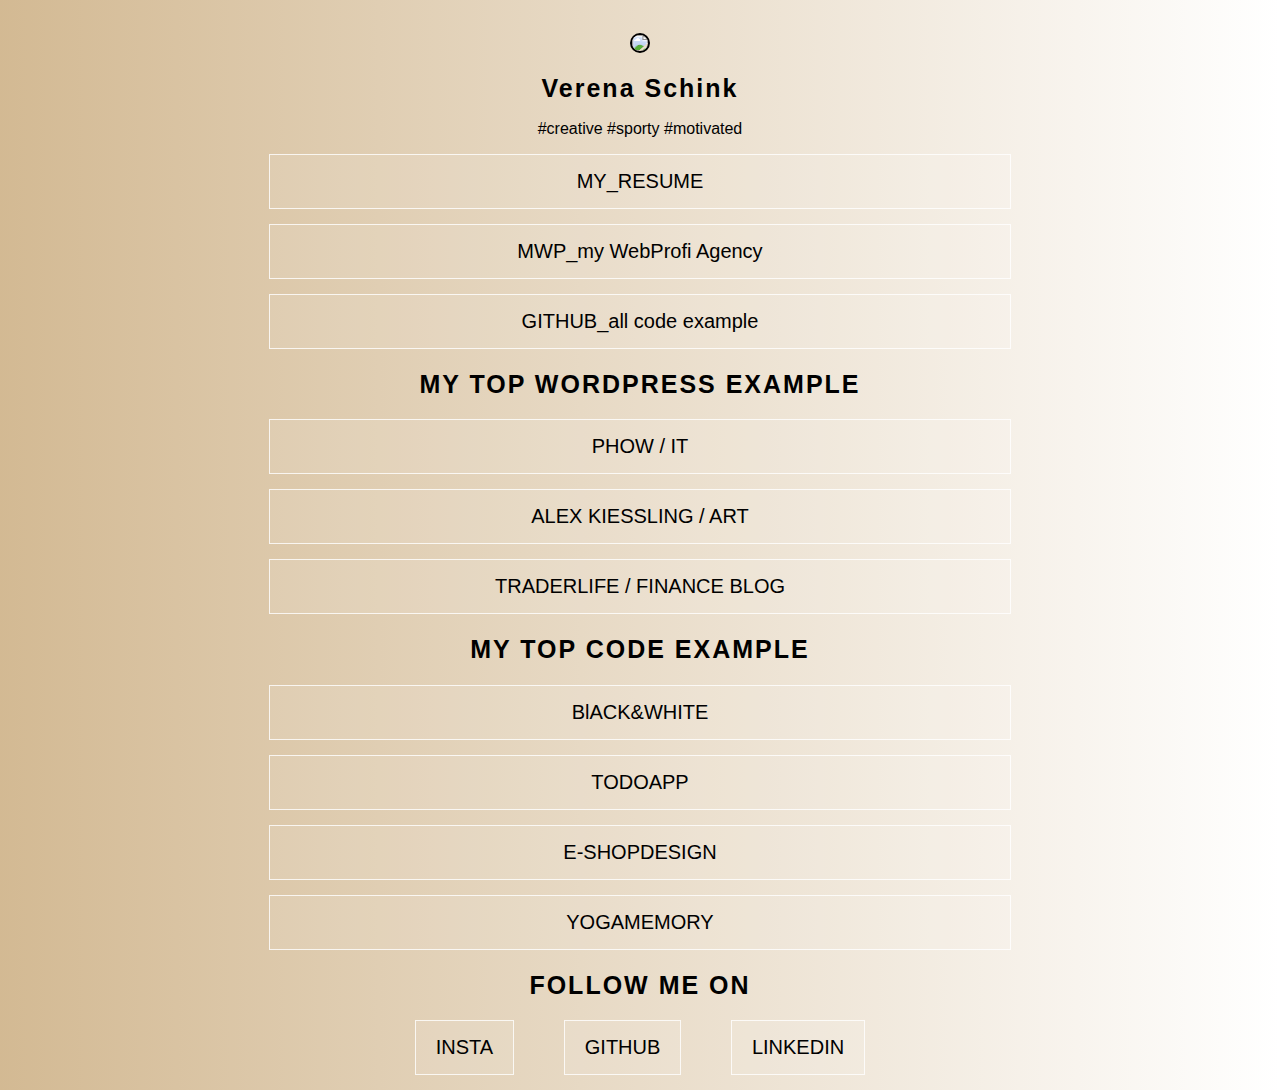
==== index.html @ 1aa22808 "onhover" ====
<!DOCTYPE html>
<html lang="en">
<head>
    <meta charset="UTF-8">
    <title>MyLinks</title>
    <link rel="stylesheet" href="style.css">

</head>
<body>

<img class="logo" src="vsLogo.png" style="max-height: 100px"/>
<h1>Verena Schink</h1>
<p>#creative #sporty #motivated</p>
<a class="featured" target="_blank" href="resume_vs.pdf">MY_RESUME</a>
<a href="https://www.mywebprofi.net/" target="_blank" id="mwp">MWP_my WebProfi Agency</a>
<a href="https://github.com/Verenasworld">GITHUB_all code example</a>

<!-- Popular Content -->
<h2>My Top WordPress Example</h2>

<a href="https://www.phow.solutions/" target="_blank">PHOW / IT</a>
<a href="https://www.alexkiessling.com/" target="_blank">ALEX KIESSLING / ART</a>
<a href="https://www.traderlife.finance/" target="_blank">TRADERLIFE / FINANCE BLOG</a>


<h2>My Top Code Example </h2>
<a href="https://verenasworld.github.io/blackAndWhite/" target="_blank">BlACK&WHITE</a>
<a href="https://verenasworld.github.io/personaldashboard/" target="_blank">TODOAPP</a>
<a href="https://verenasworld.github.io/e-commerce-website/" target="_blank">E-SHOPDESIGN</a>
<a href="https://verenasworld.github.io/verinaVital/memory/memory.html" target="_blank">YOGAMEMORY</a>


<h2>Follow Me On</h2>

<div class="channels">
    <a href="https://www.instagram.com/mywebprofi/" target="_blank">INSTA</a>
    <a href="https://github.com/Verenasworld" target="_blank">GITHUB</a>
    <a href="https://www.linkedin.com/in/verena-schink-a13505155/" target="_blank">LINKEDIN</a>
</div>


</div>

</body>
</html>
---- style.css ----
html {
    box-sizing: border-box;
    margin: 0;

}

body {
    color: #000000;
    text-align: center;
    font-family: 'Roboto', sans-serif;
    background: linear-gradient(to left,rgba(255,255,255,0.8), rgba(200, 168, 120, 0.8));
    height: 100vh;
}


a {
    display: block;
    max-width: 700px;
    margin: 0 auto 15px auto;
    padding: 15px 20px;
    font-size: 20px;
    color: #000000;
    border: 1px solid rgba(255,255,255,0.8);
    text-align: center;
    text-decoration: none;
    transition: all 200ms ease-in-out;
    z-index: 10;
    cursor: pointer;
    background: rgba(255, 255, 255, 0.1);
    backdrop-filter: blur(0.6);


}

a:hover {
    color: rgb(53, 119, 140);
    border-radius: 25px;
    transform: scale(1.05);
    background: rgba(255, 255, 255, 0.3);
}



.logo{
    position: relative;
    margin-top: 2%;
    border: 2px solid black;
    border-radius: 100%;
    transition: 1s ease-in-out;
}


.logo:hover{
    transform: rotate(360deg);
}


h1{
    font-size: 25px;
    letter-spacing: 2px;

}
h2 {
    font-size: 25px;
    text-transform: uppercase;
    font-weight:bolder;
    letter-spacing: 2px;
    font-family: Calibri,sans-serif;
}

.channels {
    display: flex;
    max-width: 500px;
    margin: 0 auto;
}

@keyframes border {
    0%{
        border-top-color: white;
        border-right-color: transparent;
        border-bottom-color: transparent;
        border-left-color: transparent;
    }
    50%{
        border-top-color: white;
        border-right-color: white;
        border-bottom-color: transparent;
        border-left-color: transparent;
    }
    70%{
        border-top-color: white;
        border-right-color: white;
        border-bottom-color: white;
        border-left-color: transparent;
    }
    100%{
        border-top-color: white;
        border-right-color: white;
        border-bottom-color: white;
        border-left-color: white;
    }
}
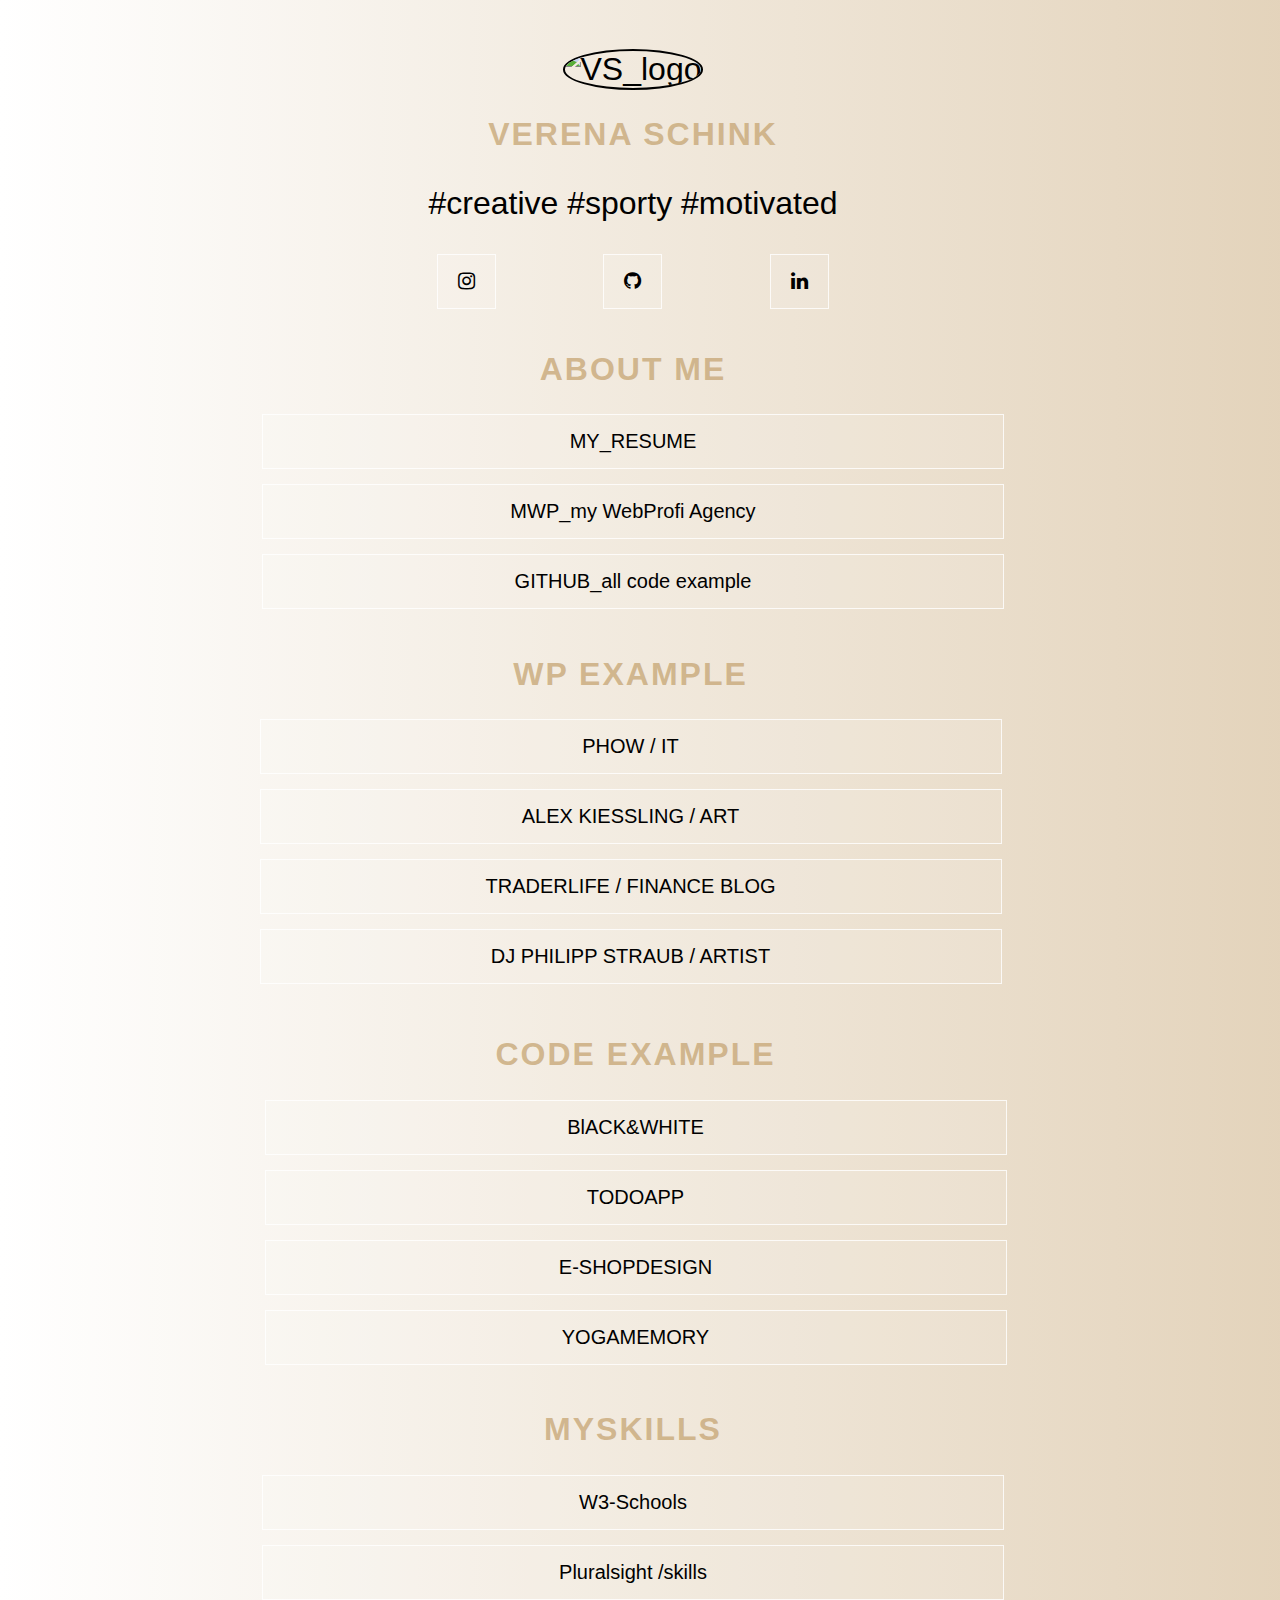
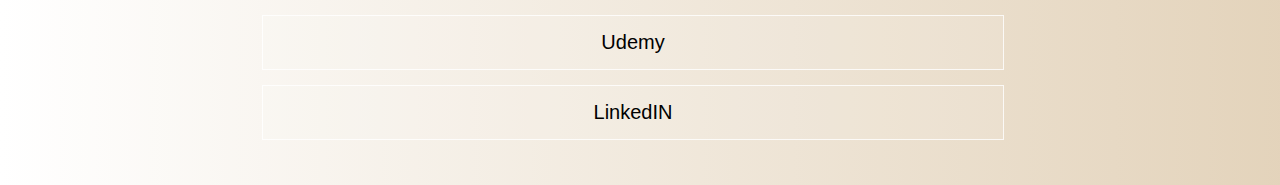
==== commit c2534e1d: "Merge pull request #1 from Verenasworld/mylinknewresponsive" ====
--- a/index.html
+++ b/index.html
@@ -4,42 +4,66 @@
     <meta charset="UTF-8">
     <title>MyLinks</title>
     <link rel="stylesheet" href="style.css">
+    <link rel="icon" type ="image/png" href = "vsLogo.png">
+    <link rel="stylesheet" href="https://cdnjs.cloudflare.com/ajax/libs/font-awesome/4.7.0/css/font-awesome.min.css">
 
 </head>
 <body>
 
-<img class="logo" src="vsLogo.png" style="max-height: 100px"/>
-<h1>Verena Schink</h1>
-<p>#creative #sporty #motivated</p>
-<a class="featured" target="_blank" href="resume_vs.pdf">MY_RESUME</a>
-<a href="https://www.mywebprofi.net/" target="_blank" id="mwp">MWP_my WebProfi Agency</a>
-<a href="https://github.com/Verenasworld">GITHUB_all code example</a>
-
-<!-- Popular Content -->
-<h2>My Top WordPress Example</h2>
-
-<a href="https://www.phow.solutions/" target="_blank">PHOW / IT</a>
-<a href="https://www.alexkiessling.com/" target="_blank">ALEX KIESSLING / ART</a>
-<a href="https://www.traderlife.finance/" target="_blank">TRADERLIFE / FINANCE BLOG</a>
+<div class="wrapper">
+    <header>
+        <img alt="VS_logo" class="logo" src="vsLogo.png" style="max-height: 80px"/>
+        <h2>Verena Schink</h2>
+        <p>#creative #sporty #motivated</p>
+        <div class="channels">
+            <a href="https://www.instagram.com/mywebprofi/" target="_blank"><i class="fa fa-instagram"></i></a>
+            <a href="https://github.com/Verenasworld" target="_blank"> <i class="fa fa-github"></i></a>
+            <a href="https://www.linkedin.com/in/verena-schink-a13505155/" target="_blank"><i class="fa fa-linkedin"></i></a>
 
 
-<h2>My Top Code Example </h2>
-<a href="https://verenasworld.github.io/blackAndWhite/" target="_blank">BlACK&WHITE</a>
-<a href="https://verenasworld.github.io/personaldashboard/" target="_blank">TODOAPP</a>
-<a href="https://verenasworld.github.io/e-commerce-website/" target="_blank">E-SHOPDESIGN</a>
-<a href="https://verenasworld.github.io/verinaVital/memory/memory.html" target="_blank">YOGAMEMORY</a>
+        </div>
+        <h2>About ME </h2>
+        <a class="featured" target="_blank" href="Lebenslauf_VS.pdf">MY_RESUME</a>
+        <a href="https://www.mywebprofi.net/" target="_blank" id="mwp">MWP_my WebProfi Agency</a>
+        <a href="https://github.com/Verenasworld">GITHUB_all code example</a>
+
+    </header>
+    <section class="columns">
 
 
-<h2>Follow Me On</h2>
+        <div class="column">
+            <h2>WP Example</h2>
 
-<div class="channels">
-    <a href="https://www.instagram.com/mywebprofi/" target="_blank">INSTA</a>
-    <a href="https://github.com/Verenasworld" target="_blank">GITHUB</a>
-    <a href="https://www.linkedin.com/in/verena-schink-a13505155/" target="_blank">LINKEDIN</a>
-</div>
+            <a href="https://www.phow.solutions/" target="_blank">PHOW / IT</a>
+            <a href="https://www.alexkiessling.com/" target="_blank">ALEX KIESSLING / ART</a>
+            <a href="https://www.traderlife.finance/" target="_blank">TRADERLIFE / FINANCE BLOG</a>
+            <a href="https://philippstraub.com/" target="_blank">DJ PHILIPP STRAUB / ARTIST</a>
+        </div>
+
+        <div class="column">
+
+
+            <h2>Code Example</h2>
+            <a href="https://verenasworld.github.io/blackAndWhite/" target="_blank">BlACK&WHITE</a>
+            <a href="https://verenasworld.github.io/personaldashboard/" target="_blank">TODOAPP</a>
+            <a href="https://verenasworld.github.io/e-commerce-website/" target="_blank">E-SHOPDESIGN</a>
+            <a href="https://verenasworld.github.io/verinaVital/memory/memory.html" target="_blank">YOGAMEMORY</a>
+        </div>
+
+        <div class="column">
+
+
+            <h2> MYSkills </h2>
+            <a href="https://my-learning.w3schools.com/" target="_blank">W3-Schools</a>
+            <a href="https://app.pluralsight.com/profile/verena-schink" target="_blank">Pluralsight /skills</a>
+            <a href="https://www.udemy.com/user/verena-155/" target="_blank">Udemy</a>
+            <a href="https://www.linkedin.com/in/verena-schink-a13505155/" target="_blank">LinkedIN </a>
+        </div>
+
+
+    </section>
 
 
 </div>
-
 </body>
 </html>--- a/style.css
+++ b/style.css
@@ -4,14 +4,25 @@
 
 }
 
-body {
-    color: #000000;
-    text-align: center;
-    font-family: 'Roboto', sans-serif;
-    background: linear-gradient(to left,rgba(255,255,255,0.8), rgba(200, 168, 120, 0.8));
-    height: 100vh;
+body{
+    margin: 0;
+    padding: 0;
+    font-family: "Roboto Thin",sans-serif;
+    background: linear-gradient( to right,rgba(255,255,255,0.8), rgba(200, 168, 120, 0.5));
 }
 
+.logo{
+    position: relative;
+    margin-top: 2%;
+    border: 2px solid black;
+    border-radius: 100%;
+    transition: 1s ease-in-out;
+}
+
+
+.logo:hover{
+    transform: rotate(360deg);
+}
 
 a {
     display: block;
@@ -30,6 +41,7 @@
     backdrop-filter: blur(0.6);
 
 
+
 }
 
 a:hover {
@@ -37,67 +49,81 @@
     border-radius: 25px;
     transform: scale(1.05);
     background: rgba(255, 255, 255, 0.3);
+    font-weight: bolder;
+}
+
+.wrapper{
+    padding: 5px;
+    width: 95%;
+    margin: 20px ;
+}
+
+h2 {
+    font-size: 2rem;
+    text-transform: uppercase;
+    letter-spacing: 2px;
+    font-family: Calibri,sans-serif;
+    text-align: center;
+    color:rgba(200, 168, 120, 0.8);
 }
 
 
+header{
+    padding: 0 15px;
+    text-align: center;
+    font-size: 2rem;
+}
+.columns{
+    display: flex;
+    flex-flow: row wrap;
+    justify-content: center;
+    margin: 5px 0;
+}
 
-.logo{
-    position: relative;
-    margin-top: 2%;
-    border: 2px solid black;
-    border-radius: 100%;
-    transition: 1s ease-in-out;
+.column{
+    flex: 1;
+    transition: 0.3s;
+    margin: 5px;
+
+}
+
+.column:first-child{
+    margin-left: 0;
+
 }
 
 
-.logo:hover{
-    transform: rotate(360deg);
-}
-
-
-h1{
-    font-size: 25px;
-    letter-spacing: 2px;
-
-}
-h2 {
-    font-size: 25px;
-    text-transform: uppercase;
-    font-weight:bolder;
-    letter-spacing: 2px;
-    font-family: Calibri,sans-serif;
-}
 
 .channels {
     display: flex;
     max-width: 500px;
     margin: 0 auto;
 }
+.basic{
+    display: flex;
+    max-width: 900px;
+    margin: 0 auto;
+}
 
-@keyframes border {
-    0%{
-        border-top-color: white;
-        border-right-color: transparent;
-        border-bottom-color: transparent;
-        border-left-color: transparent;
+@media screen and (max-width: 1300px) {
+    .columns .column{
+        margin-bottom: 5px;
+        flex-basis: 100%;
     }
-    50%{
-        border-top-color: white;
-        border-right-color: white;
-        border-bottom-color: transparent;
-        border-left-color: transparent;
+    .columns .column:last-child{
+        margin: 0;
+        flex-basis: 100%;
     }
-    70%{
-        border-top-color: white;
-        border-right-color: white;
-        border-bottom-color: white;
-        border-left-color: transparent;
-    }
-    100%{
-        border-top-color: white;
-        border-right-color: white;
-        border-bottom-color: white;
-        border-left-color: white;
+
+    .columns .column:nth-last-child(2){
+        margin-right: 0;
+
     }
 }
 
+@media screen and(max-width: 1100px){
+    .columns .column{
+        flex-basis: 100%;
+        margin: 0 0 5px 0;
+    }
+}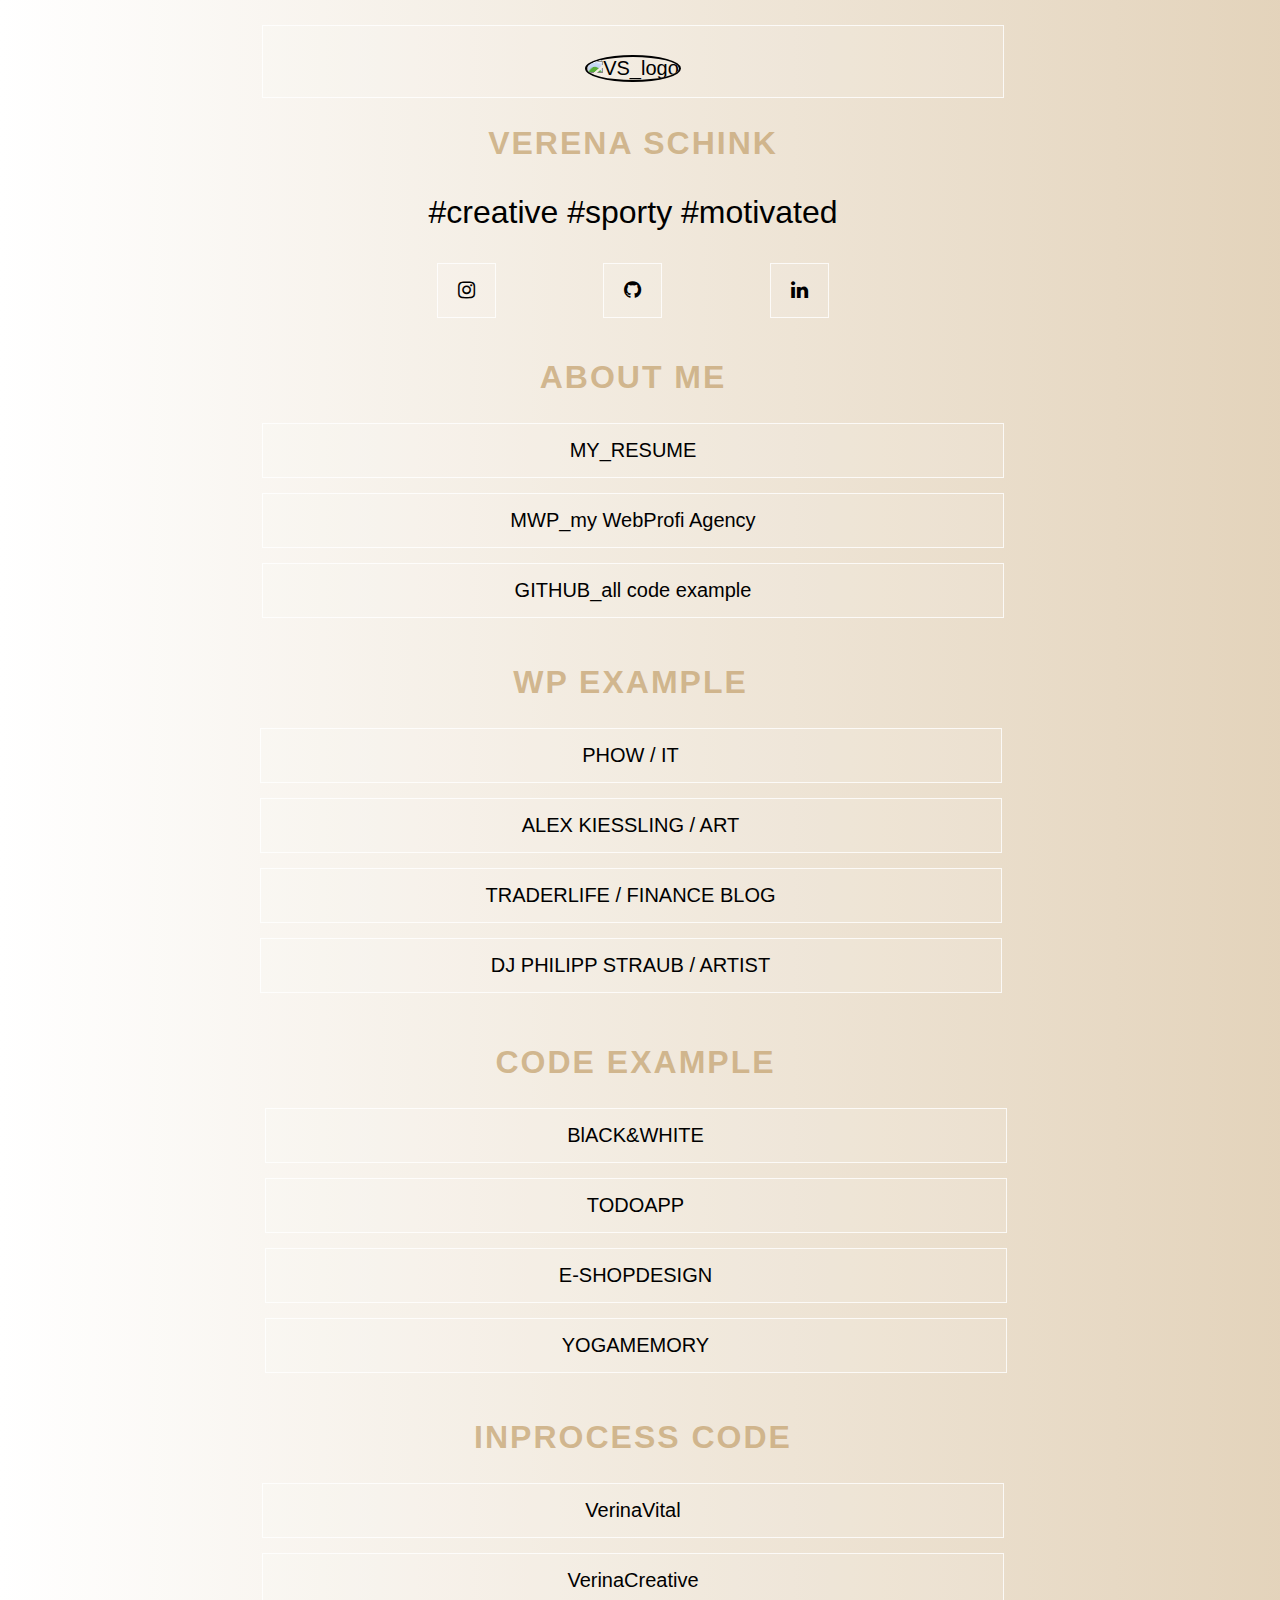
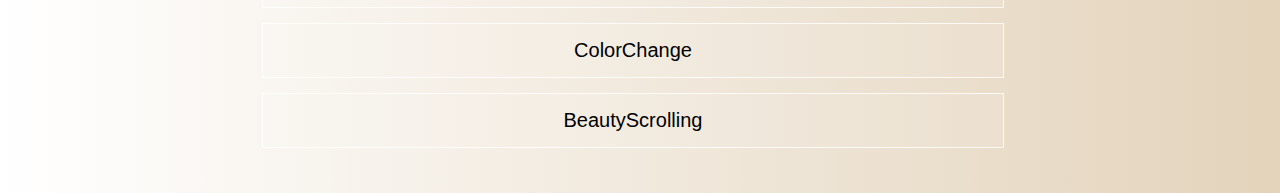
==== commit 2b02a32c: "change links" ====
--- a/index.html
+++ b/index.html
@@ -4,15 +4,13 @@
     <meta charset="UTF-8">
     <title>MyLinks</title>
     <link rel="stylesheet" href="style.css">
-    <link rel="icon" type ="image/png" href = "vsLogo.png">
+   <link id="favicon" rel="shortcut icon" type ="icon/gif" href="img/logo_vs.gif" >
     <link rel="stylesheet" href="https://cdnjs.cloudflare.com/ajax/libs/font-awesome/4.7.0/css/font-awesome.min.css">
-
 </head>
 <body>
-
 <div class="wrapper">
     <header>
-        <img alt="VS_logo" class="logo" src="vsLogo.png" style="max-height: 80px"/>
+        <a href="index.html"><img alt="VS_logo" class="logo" src="vsLogo.png" style="max-height: 80px"/></a>
         <h2>Verena Schink</h2>
         <p>#creative #sporty #motivated</p>
         <div class="channels">
@@ -53,11 +51,11 @@
         <div class="column">
 
 
-            <h2> MYSkills </h2>
-            <a href="https://my-learning.w3schools.com/" target="_blank">W3-Schools</a>
-            <a href="https://app.pluralsight.com/profile/verena-schink" target="_blank">Pluralsight /skills</a>
-            <a href="https://www.udemy.com/user/verena-155/" target="_blank">Udemy</a>
-            <a href="https://www.linkedin.com/in/verena-schink-a13505155/" target="_blank">LinkedIN </a>
+            <h2> inProcess Code </h2>
+            <a href="https://verenasworld.github.io/verinaVital/" target="_blank">VerinaVital</a>
+            <a href="https://verenasworld.github.io/MyCssStuff/" target="_blank">VerinaCreative</a>
+            <a href="https://verenasworld.github.io/colorchange-/" target="_blank">ColorChange</a>
+            <a href="https://verenasworld.github.io/BeautyScrolling/" target="_blank">BeautyScrolling </a>
         </div>
 
 
--- a/style.css
+++ b/style.css
@@ -20,9 +20,10 @@
 }
 
 
-.logo:hover{
+.logo:hover ,.login:active{
     transform: rotate(360deg);
 }
+
 
 a {
     display: block;
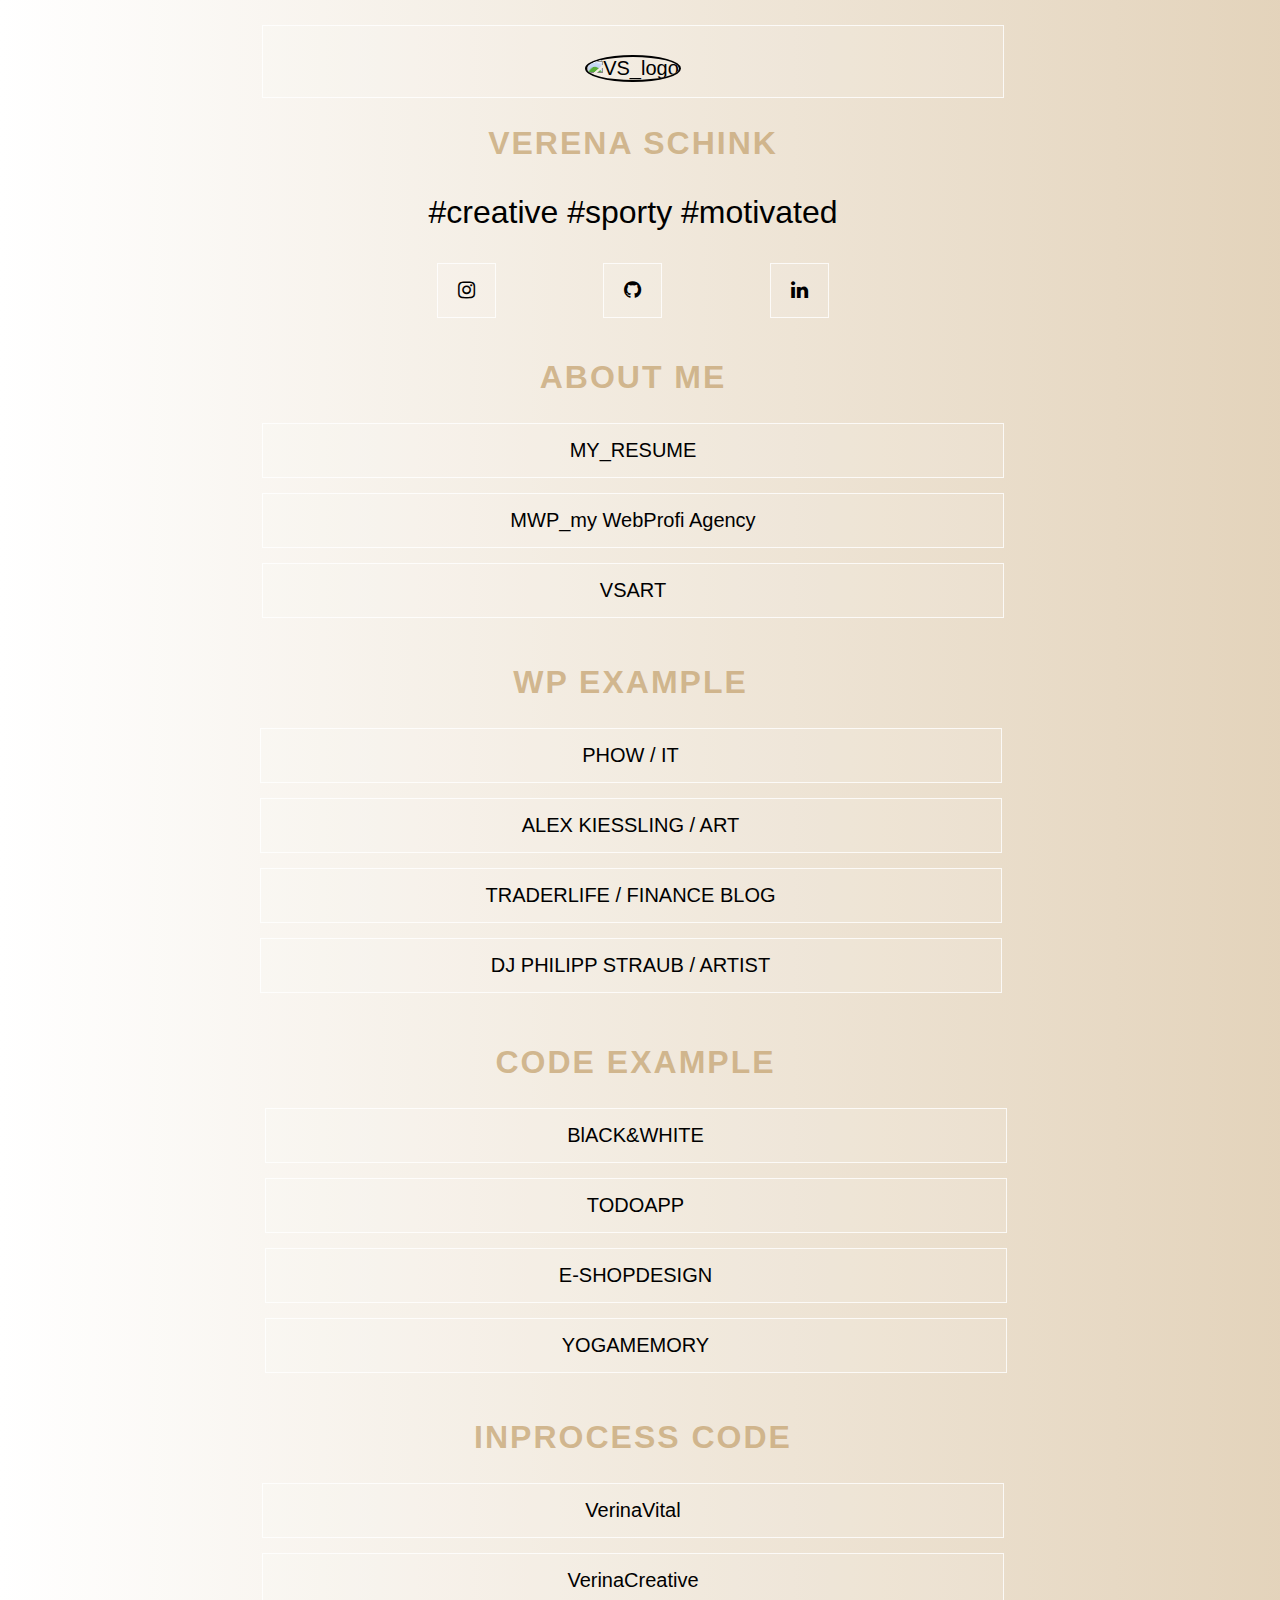
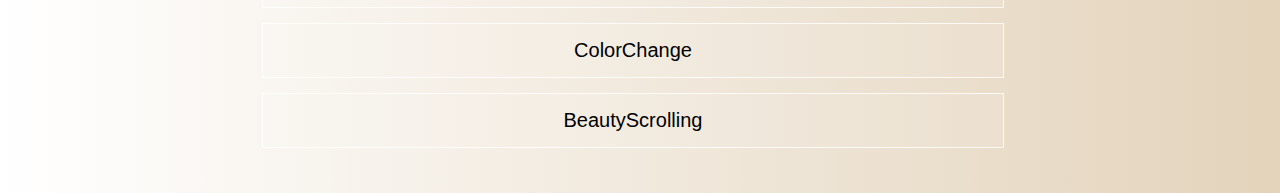
==== commit 6bd47796: "change links" ====
--- a/index.html
+++ b/index.html
@@ -23,7 +23,7 @@
         <h2>About ME </h2>
         <a class="featured" target="_blank" href="Lebenslauf_VS.pdf">MY_RESUME</a>
         <a href="https://www.mywebprofi.net/" target="_blank" id="mwp">MWP_my WebProfi Agency</a>
-        <a href="https://github.com/Verenasworld">GITHUB_all code example</a>
+        <a href="https://www.mywebprofi.net/vsart-2/" target="_blank">VSART</a>
 
     </header>
     <section class="columns">
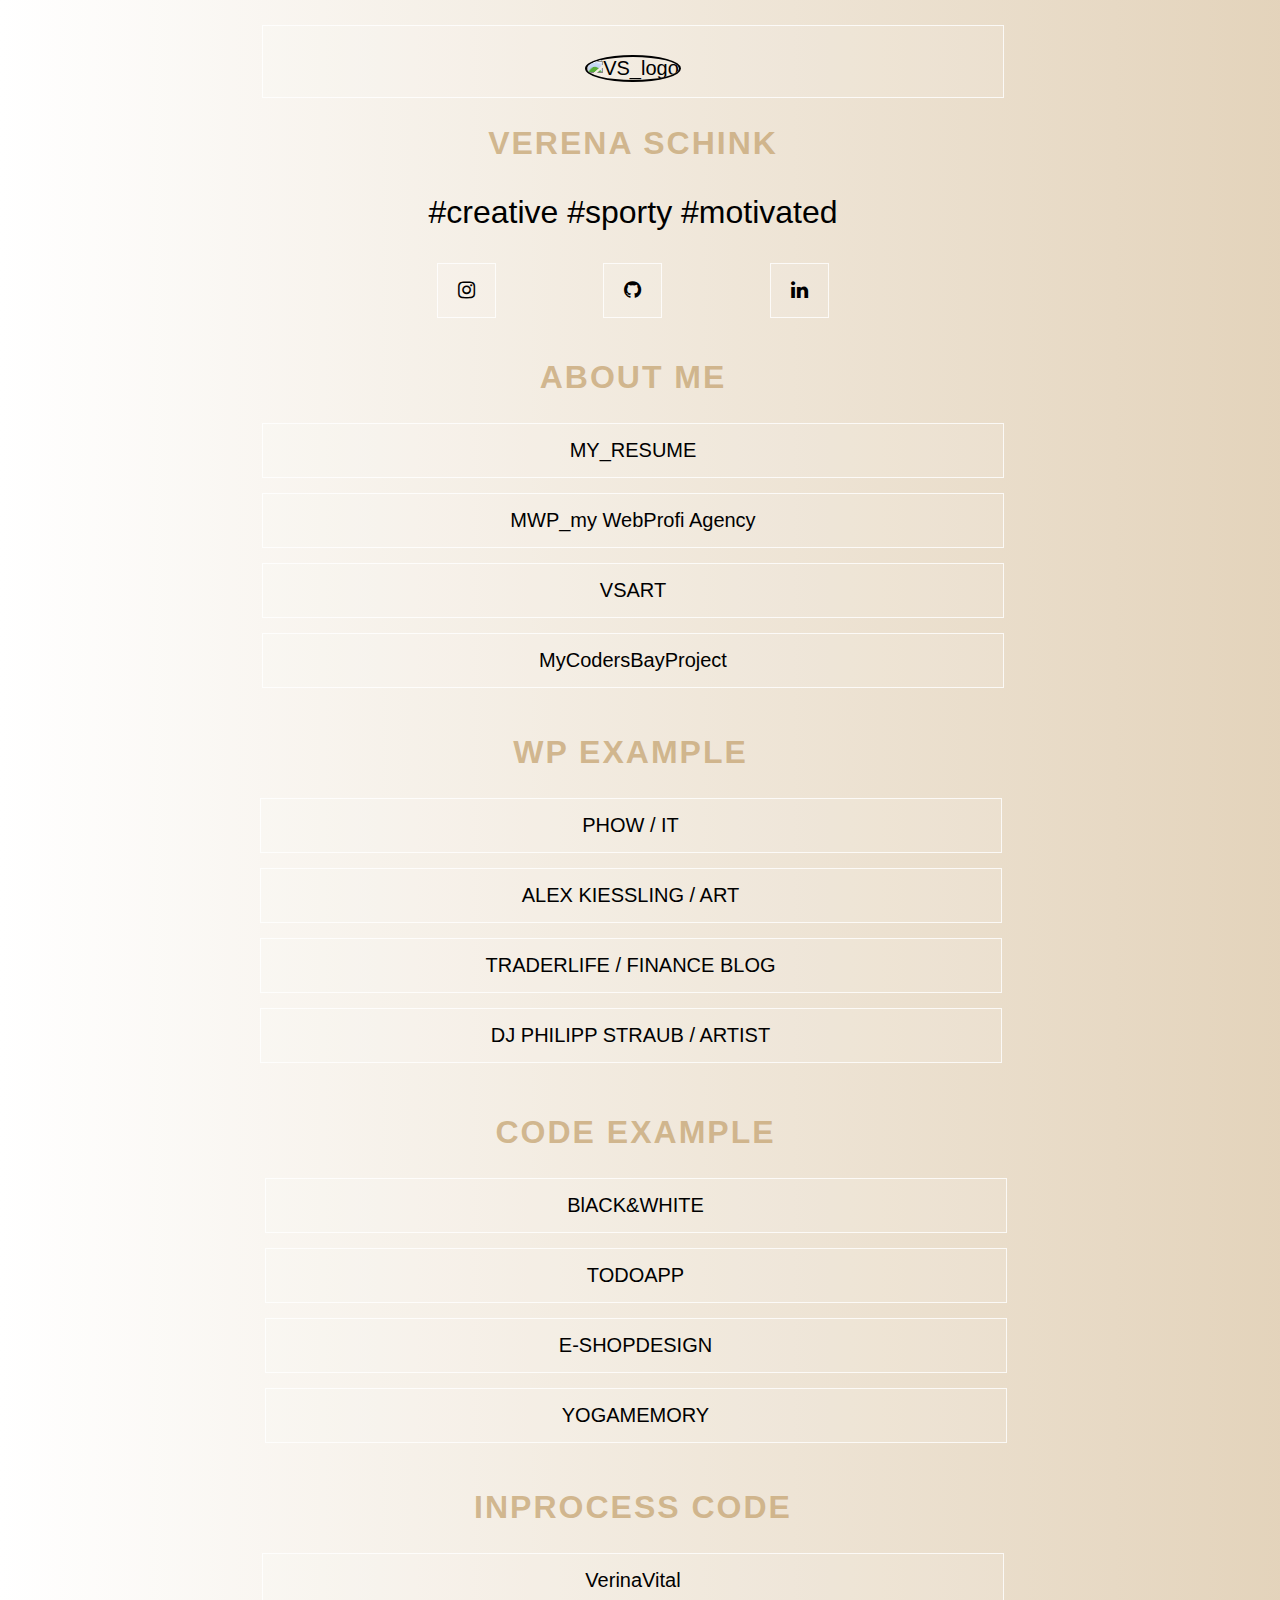
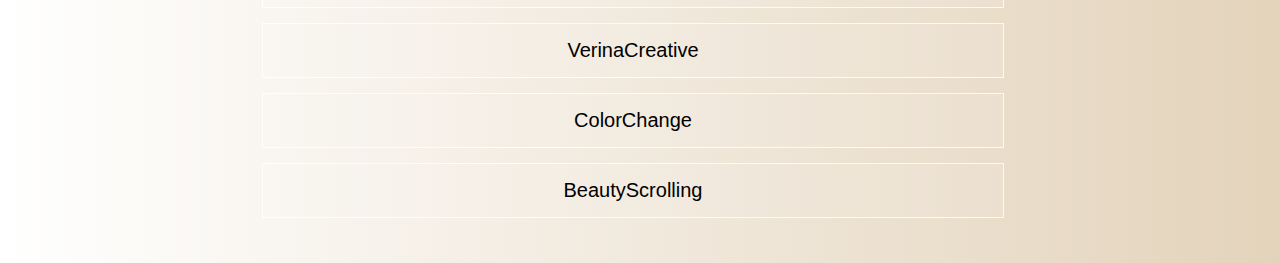
==== commit 403c05ee: "add a new project" ====
--- a/index.html
+++ b/index.html
@@ -18,12 +18,13 @@
             <a href="https://github.com/Verenasworld" target="_blank"> <i class="fa fa-github"></i></a>
             <a href="https://www.linkedin.com/in/verena-schink-a13505155/" target="_blank"><i class="fa fa-linkedin"></i></a>
 
-
         </div>
         <h2>About ME </h2>
         <a class="featured" target="_blank" href="Lebenslauf_VS.pdf">MY_RESUME</a>
         <a href="https://www.mywebprofi.net/" target="_blank" id="mwp">MWP_my WebProfi Agency</a>
         <a href="https://www.mywebprofi.net/vsart-2/" target="_blank">VSART</a>
+        <a href="https://verenasworld.github.io/CodersBayProject1/" target="_blank">MyCodersBayProject</a>
+
 
     </header>
     <section class="columns">
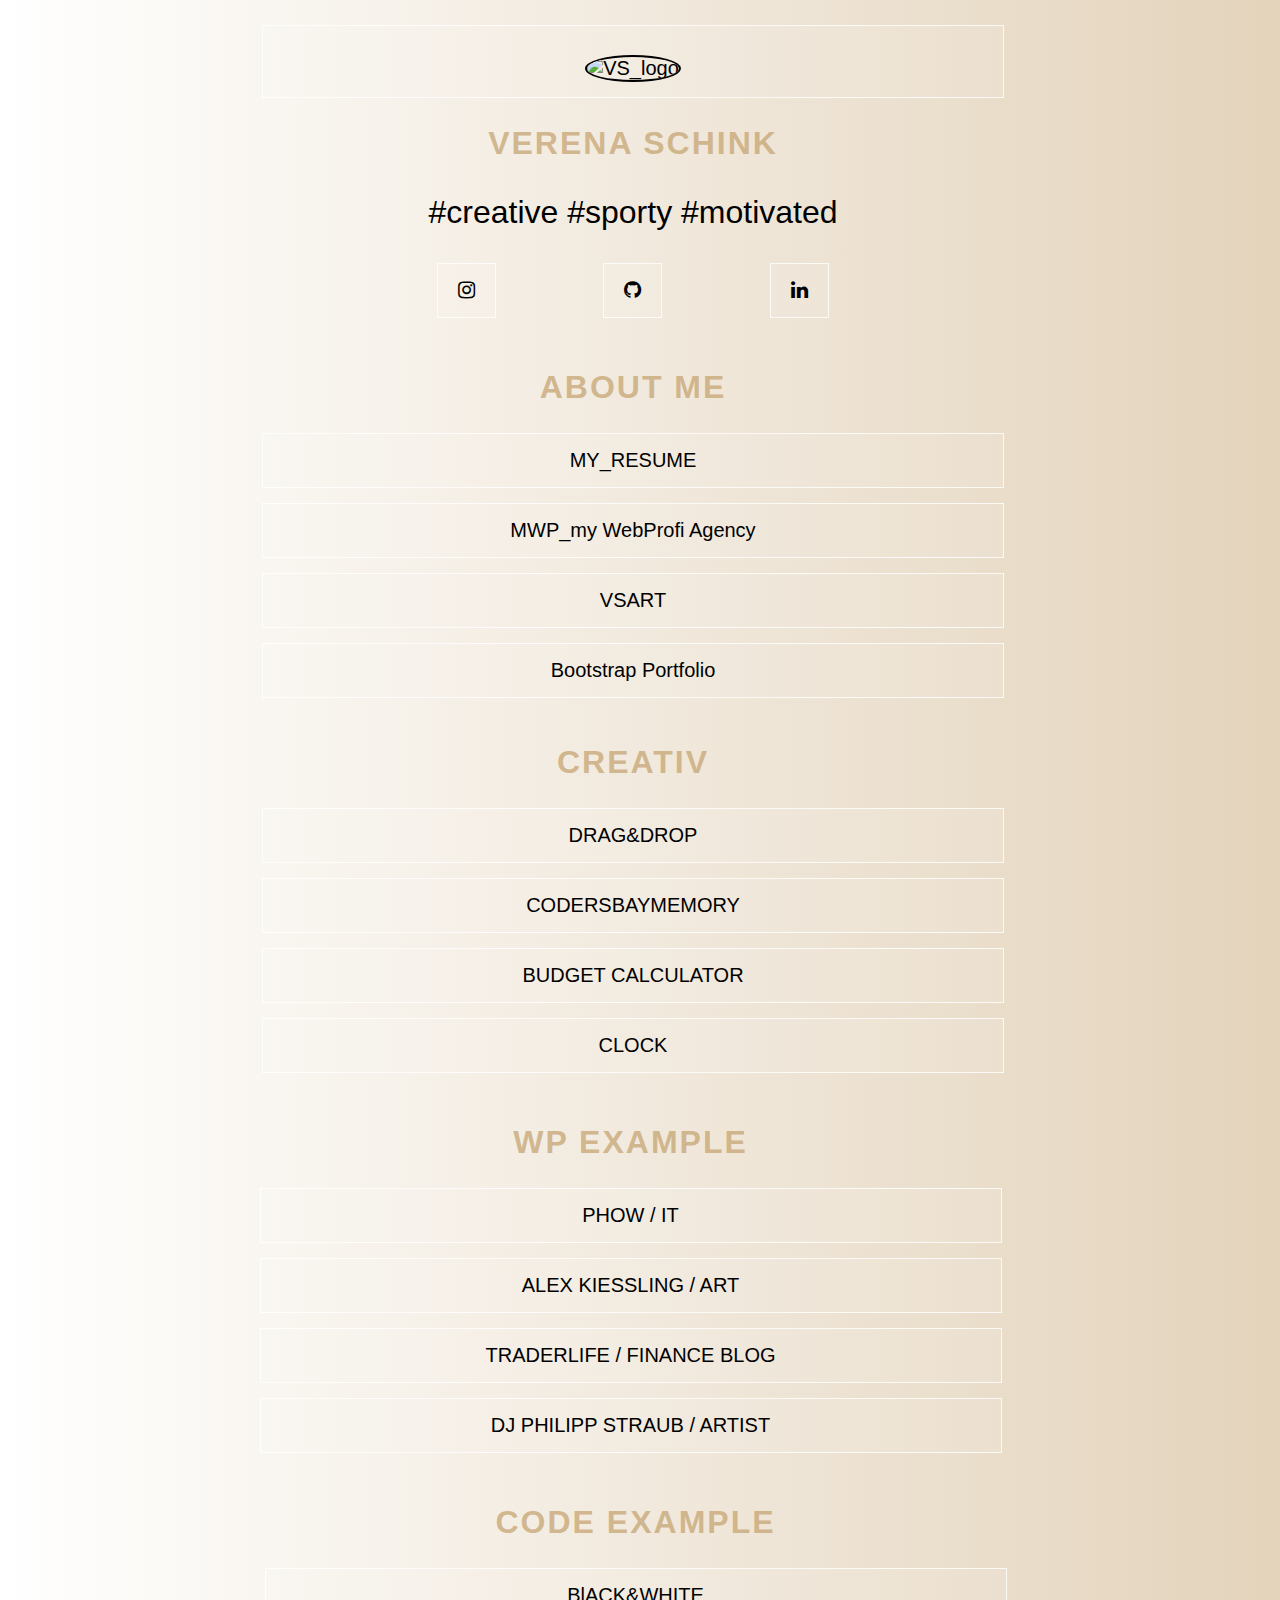
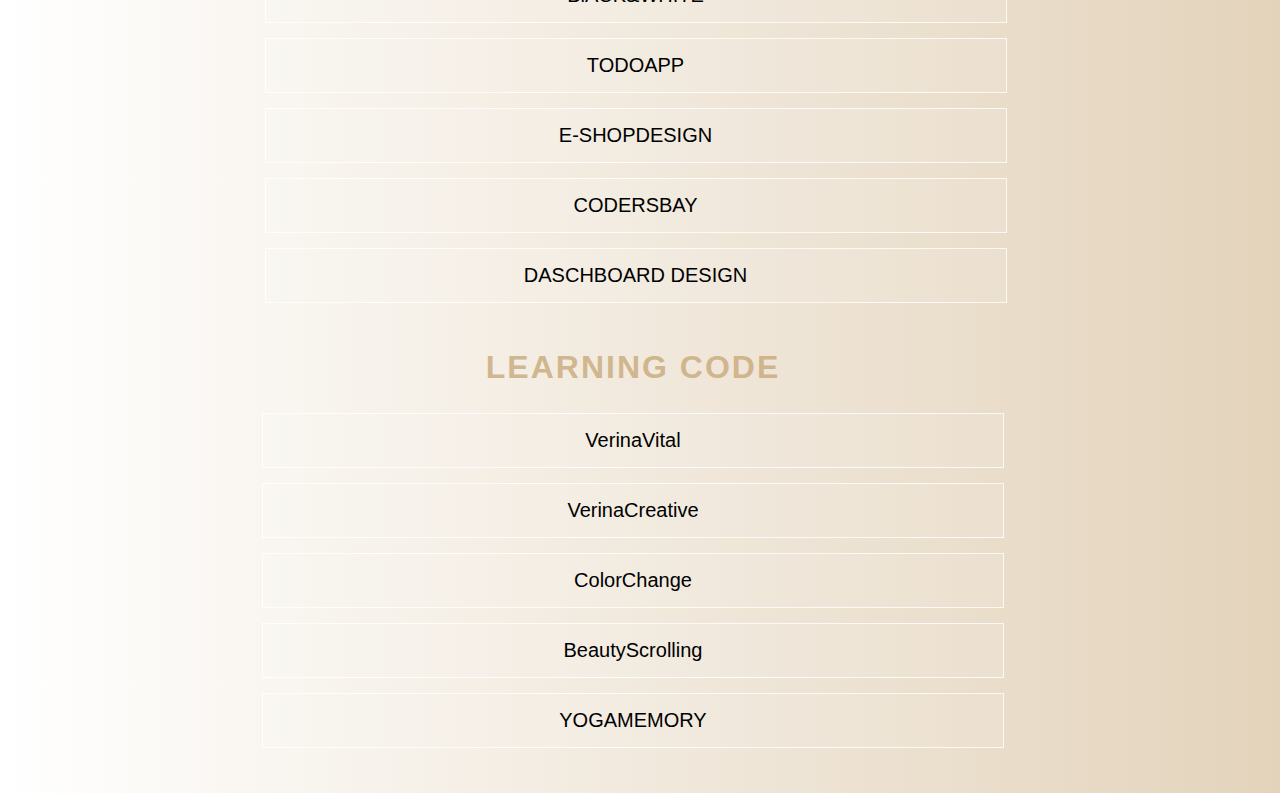
==== commit 62577b4c: "add new projekt link page to my portfolio" ====
--- a/index.html
+++ b/index.html
@@ -8,8 +8,10 @@
     <link rel="stylesheet" href="https://cdnjs.cloudflare.com/ajax/libs/font-awesome/4.7.0/css/font-awesome.min.css">
 </head>
 <body>
+
+<!--<button class="theme">Darkmode</button>-->
 <div class="wrapper">
-    <header>
+    <header >
         <a href="index.html"><img alt="VS_logo" class="logo" src="vsLogo.png" style="max-height: 80px"/></a>
         <h2>Verena Schink</h2>
         <p>#creative #sporty #motivated</p>
@@ -19,11 +21,23 @@
             <a href="https://www.linkedin.com/in/verena-schink-a13505155/" target="_blank"><i class="fa fa-linkedin"></i></a>
 
         </div>
-        <h2>About ME </h2>
-        <a class="featured" target="_blank" href="Lebenslauf_VS.pdf">MY_RESUME</a>
-        <a href="https://www.mywebprofi.net/" target="_blank" id="mwp">MWP_my WebProfi Agency</a>
-        <a href="https://www.mywebprofi.net/vsart-2/" target="_blank">VSART</a>
-        <a href="https://verenasworld.github.io/CodersBayProject1/" target="_blank">MyCodersBayProject</a>
+       <section class="columns">
+          <div class="column">
+              <h2>About ME </h2>
+              <a class="featured" target="_blank" href="Lebenslauf_VS.pdf">MY_RESUME</a>
+              <a href="https://www.mywebprofi.net/" target="_blank" id="mwp">MWP_my WebProfi Agency</a>
+              <a href="https://www.mywebprofi.net/vsart-2/" target="_blank">VSART</a>
+              <a href="https://gitlab.com/Verenasworld/bootstrap.git" target="_blank">Bootstrap Portfolio</a>
+          </div>
+
+         <div class="column">
+             <h2>CREATIV</h2>
+             <a href="https://verenasworld.github.io/dragDropGame/" target="_blank">DRAG&DROP</a>
+             <a href="https://verenasworld.github.io/MeMoryGameCodersBayProject/" target="_blank">CODERSBAYMEMORY </a>
+             <a href="https://verenasworld.github.io/budgetCalculator/" target="_blank">BUDGET CALCULATOR</a>
+             <a href="https://verenasworld.github.io/CodersBayProject1/html/clock.html" target="_blank">CLOCK</a>
+         </div>
+       </section>
 
 
     </header>
@@ -37,6 +51,7 @@
             <a href="https://www.alexkiessling.com/" target="_blank">ALEX KIESSLING / ART</a>
             <a href="https://www.traderlife.finance/" target="_blank">TRADERLIFE / FINANCE BLOG</a>
             <a href="https://philippstraub.com/" target="_blank">DJ PHILIPP STRAUB / ARTIST</a>
+
         </div>
 
         <div class="column">
@@ -46,17 +61,25 @@
             <a href="https://verenasworld.github.io/blackAndWhite/" target="_blank">BlACK&WHITE</a>
             <a href="https://verenasworld.github.io/personaldashboard/" target="_blank">TODOAPP</a>
             <a href="https://verenasworld.github.io/e-commerce-website/" target="_blank">E-SHOPDESIGN</a>
-            <a href="https://verenasworld.github.io/verinaVital/memory/memory.html" target="_blank">YOGAMEMORY</a>
+            <a href="https://verenasworld.github.io/CodersBayProject1/" target="_blank">CODERSBAY</a>
+            <a href="https://github.com/Verenasworld/simplydashboarddesign" target="_blank">DASCHBOARD DESIGN</a>
+
+
+
+
         </div>
 
         <div class="column">
 
 
-            <h2> inProcess Code </h2>
+            <h2> Learning Code </h2>
             <a href="https://verenasworld.github.io/verinaVital/" target="_blank">VerinaVital</a>
             <a href="https://verenasworld.github.io/MyCssStuff/" target="_blank">VerinaCreative</a>
             <a href="https://verenasworld.github.io/colorchange-/" target="_blank">ColorChange</a>
-            <a href="https://verenasworld.github.io/BeautyScrolling/" target="_blank">BeautyScrolling </a>
+            <a href="https://verenasworld.github.io/BeautyScrolling/" target="_blank">BeautyScrolling</a>
+            <a href="https://verenasworld.github.io/verinaVital/memory/memory.html" target="_blank">YOGAMEMORY</a>
+
+
         </div>
 
 
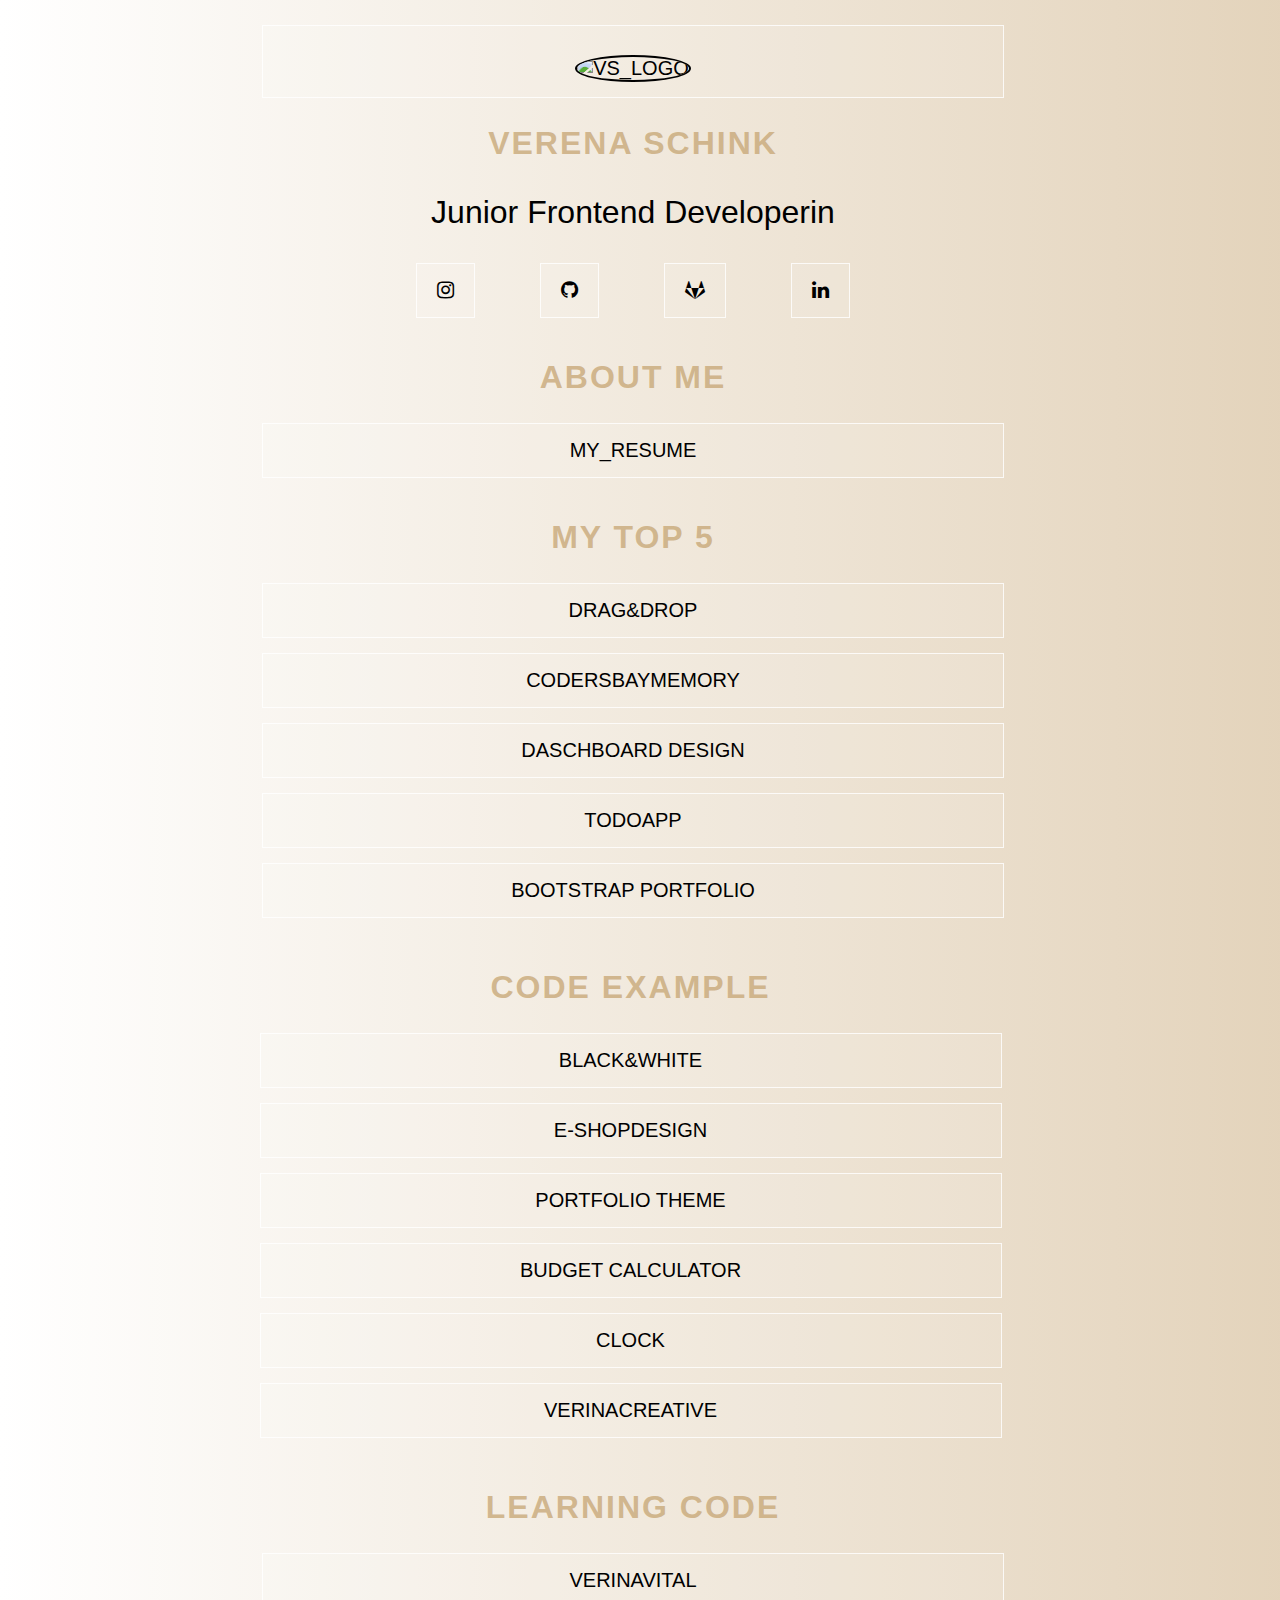
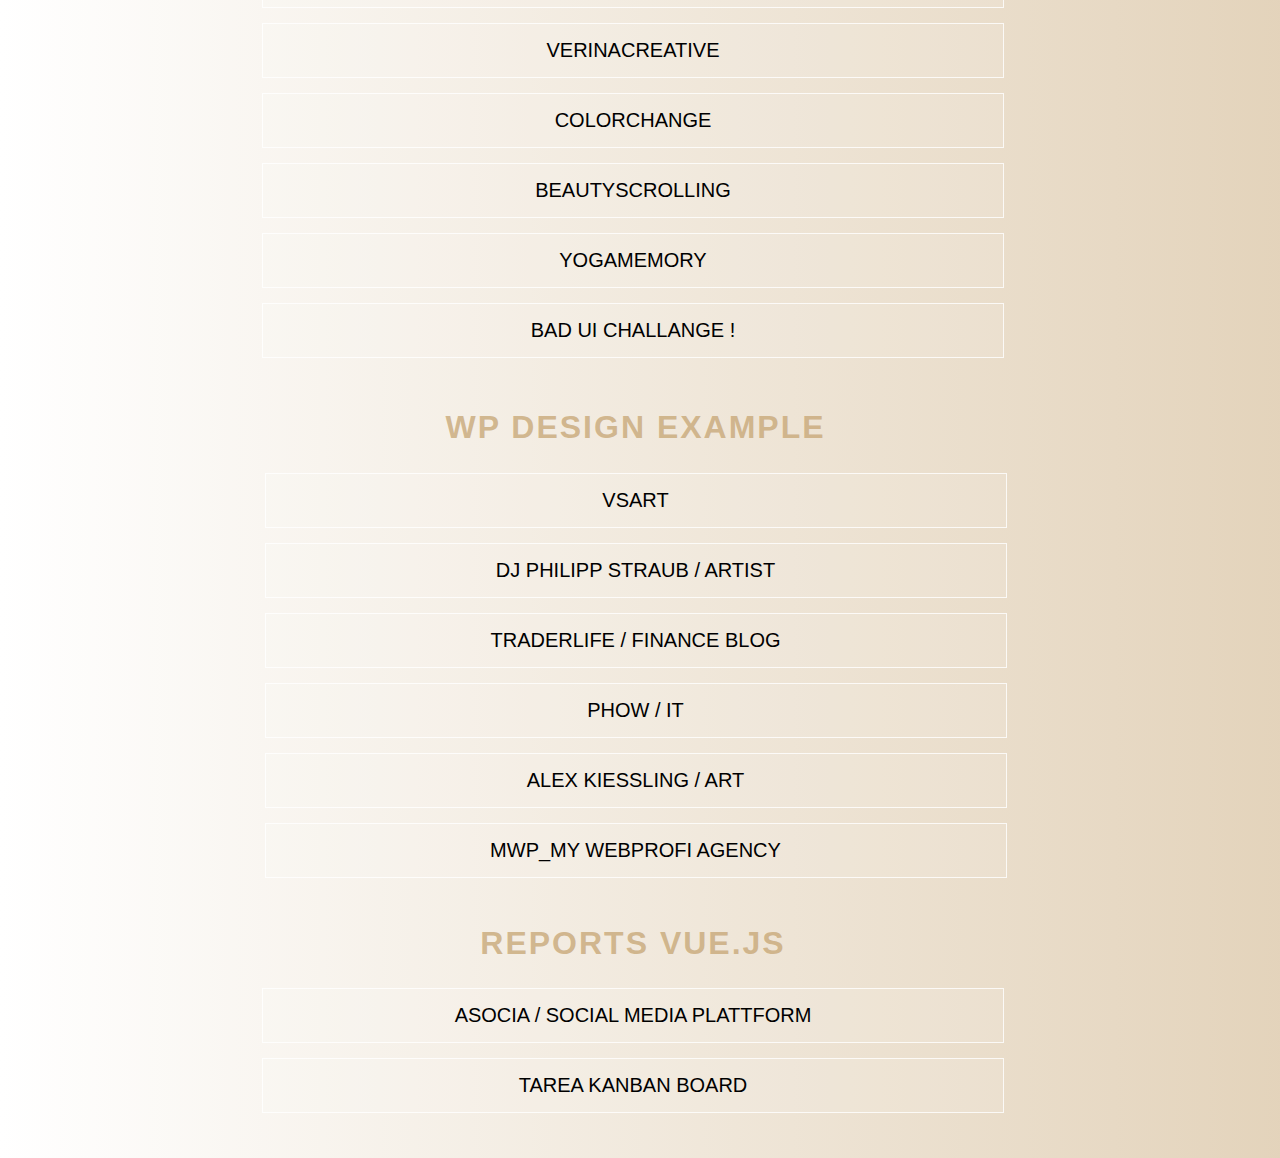
==== commit cb0d9f45: "update Projects links" ====
--- a/index.html
+++ b/index.html
@@ -14,28 +14,30 @@
     <header >
         <a href="index.html"><img alt="VS_logo" class="logo" src="vsLogo.png" style="max-height: 80px"/></a>
         <h2>Verena Schink</h2>
-        <p>#creative #sporty #motivated</p>
+        <p> Junior Frontend Developerin</p>
         <div class="channels">
             <a href="https://www.instagram.com/mywebprofi/" target="_blank"><i class="fa fa-instagram"></i></a>
             <a href="https://github.com/Verenasworld" target="_blank"> <i class="fa fa-github"></i></a>
+            <a href="https://gitlab.com/Verenasworld" target="_blank"><i class="fa fa-gitlab"></i></a>
             <a href="https://www.linkedin.com/in/verena-schink-a13505155/" target="_blank"><i class="fa fa-linkedin"></i></a>
 
         </div>
+        <div class="column">
+            <h2>About ME </h2>
+            <a class="featured" target="_blank" href="img/Lebenslauf_VS_22.pdf">MY_RESUME</a>
+
+
+        </div>
        <section class="columns">
-          <div class="column">
-              <h2>About ME </h2>
-              <a class="featured" target="_blank" href="Lebenslauf_VS.pdf">MY_RESUME</a>
-              <a href="https://www.mywebprofi.net/" target="_blank" id="mwp">MWP_my WebProfi Agency</a>
-              <a href="https://www.mywebprofi.net/vsart-2/" target="_blank">VSART</a>
-              <a href="https://gitlab.com/Verenasworld/bootstrap.git" target="_blank">Bootstrap Portfolio</a>
-          </div>
+
 
          <div class="column">
-             <h2>CREATIV</h2>
+             <h2>My Top 5</h2>
              <a href="https://verenasworld.github.io/dragDropGame/" target="_blank">DRAG&DROP</a>
              <a href="https://verenasworld.github.io/MeMoryGameCodersBayProject/" target="_blank">CODERSBAYMEMORY </a>
-             <a href="https://verenasworld.github.io/budgetCalculator/" target="_blank">BUDGET CALCULATOR</a>
-             <a href="https://verenasworld.github.io/CodersBayProject1/html/clock.html" target="_blank">CLOCK</a>
+             <a href="https://verenasworld.github.io/simplydashboarddesign/contactmanager" target="_blank">DASCHBOARD DESIGN</a>
+             <a href="https://verenasworld.github.io/personaldashboard/" target="_blank">TODOAPP</a>
+             <a href="https://verenasworld.github.io/bootstrap/" target="_blank">Bootstrap Portfolio</a>
          </div>
        </section>
 
@@ -45,24 +47,16 @@
 
 
         <div class="column">
-            <h2>WP Example</h2>
-
-            <a href="https://www.phow.solutions/" target="_blank">PHOW / IT</a>
-            <a href="https://www.alexkiessling.com/" target="_blank">ALEX KIESSLING / ART</a>
-            <a href="https://www.traderlife.finance/" target="_blank">TRADERLIFE / FINANCE BLOG</a>
-            <a href="https://philippstraub.com/" target="_blank">DJ PHILIPP STRAUB / ARTIST</a>
-
-        </div>
-
-        <div class="column">
 
 
             <h2>Code Example</h2>
             <a href="https://verenasworld.github.io/blackAndWhite/" target="_blank">BlACK&WHITE</a>
-            <a href="https://verenasworld.github.io/personaldashboard/" target="_blank">TODOAPP</a>
             <a href="https://verenasworld.github.io/e-commerce-website/" target="_blank">E-SHOPDESIGN</a>
-            <a href="https://verenasworld.github.io/CodersBayProject1/" target="_blank">CODERSBAY</a>
-            <a href="https://github.com/Verenasworld/simplydashboarddesign" target="_blank">DASCHBOARD DESIGN</a>
+            <a href="https://verenasworld.github.io/CodersBayProject1/" target="_blank">PORTFOLIO THEME</a>
+            <a href="https://verenasworld.github.io/budgetCalculator/" target="_blank">BUDGET CALCULATOR</a>
+            <a href="https://verenasworld.github.io/CodersBayProject1/html/clock.html" target="_blank">CLOCK</a>
+            <a href="https://verenasworld.github.io/MyCssStuff/" target="_blank">VerinaCreative</a>
+
 
 
 
@@ -78,10 +72,33 @@
             <a href="https://verenasworld.github.io/colorchange-/" target="_blank">ColorChange</a>
             <a href="https://verenasworld.github.io/BeautyScrolling/" target="_blank">BeautyScrolling</a>
             <a href="https://verenasworld.github.io/verinaVital/memory/memory.html" target="_blank">YOGAMEMORY</a>
+            <a href="https://verenasworld.github.io/badUi/" target="_blank">Bad Ui Challange !</a>
 
 
         </div>
 
+        <div class="column">
+            <h2>WP Design Example</h2>
+
+            <a href="https://www.mywebprofi.net/vsart-2/" target="_blank">VSART</a>
+            <a href="https://philippstraub.com/" target="_blank">DJ PHILIPP STRAUB / ARTIST</a>
+            <a href="https://www.traderlife.finance/" target="_blank">TRADERLIFE / FINANCE BLOG</a>
+            <a href="https://www.phow.solutions/" target="_blank">PHOW / IT</a>
+            <a href="https://www.alexkiessling.com/" target="_blank">ALEX KIESSLING / ART</a>
+            <a href="https://www.mywebprofi.net/" target="_blank" id="mwp">MWP_my WebProfi Agency</a>
+
+
+        </div>
+
+
+        <div class="column">
+            <h2>Reports Vue.js </h2>
+
+            <a href="https://docs.google.com/presentation/d/1XzFIw9bFewzHtGuk_lOM2ccruK1oDJG1JNJufO6wTx4/edit#slide=id.g1217937d10a_1_12" target="_blank">Asocia / Social Media Plattform </a>
+            <a href="https://docs.google.com/presentation/d/1_aPHmBEsg1pJZex6srsNY2ypbzRzLY_0h7BmG7eOUMU/edit#slide=id.g116e727dc6c_1_0" target="_blank">Tarea Kanban Board</a>
+
+
+        </div>
 
     </section>
 
--- a/style.css
+++ b/style.css
@@ -40,6 +40,8 @@
     cursor: pointer;
     background: rgba(255, 255, 255, 0.1);
     backdrop-filter: blur(0.6);
+    text-transform: uppercase;
+
 
 
 
